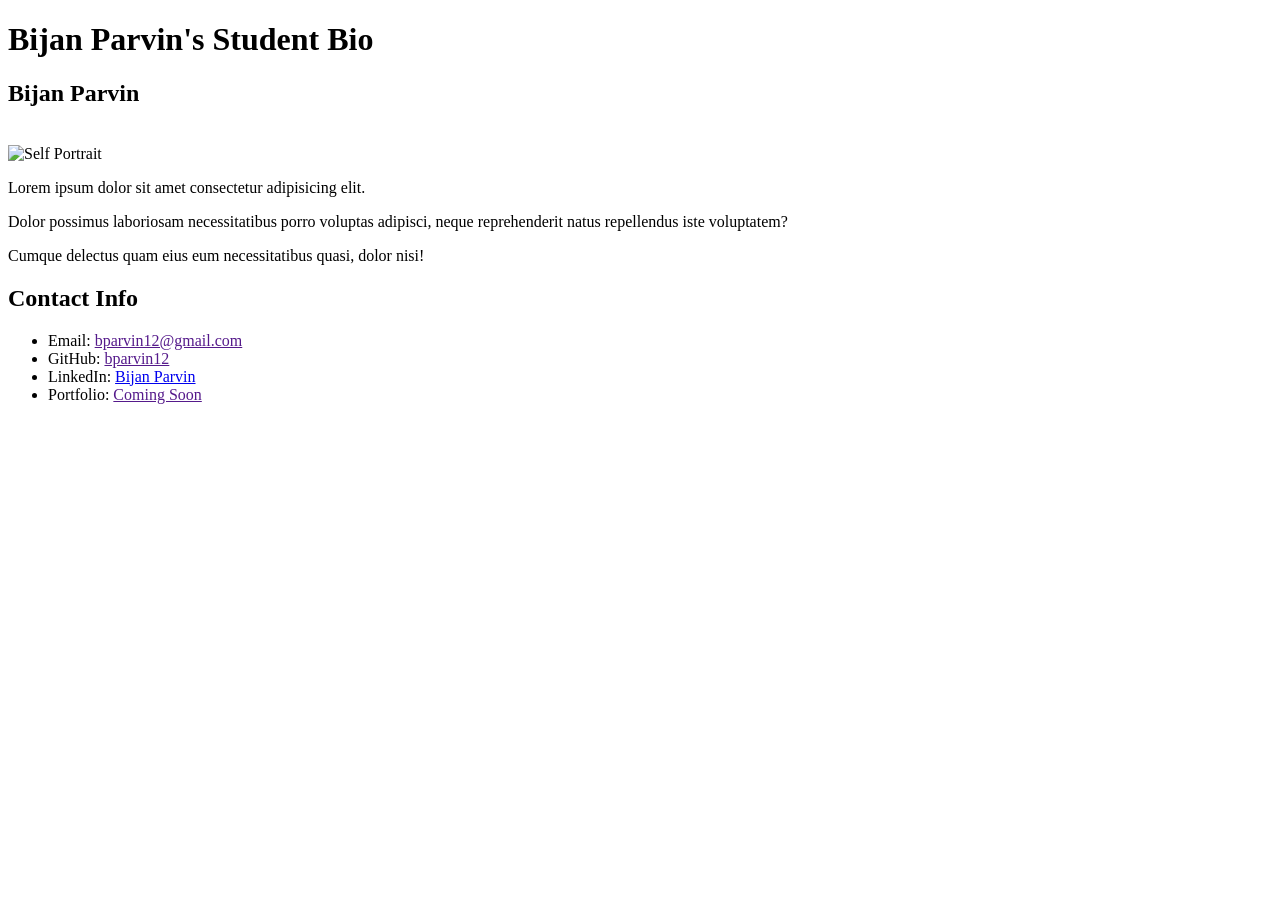
==== index.html @ b346e656 "switched name to index.html" ====
<!DOCTYPE html>
<html lang="en">
<head>
    <meta charset="UTF-8">
    <meta name="viewport" content="width=device-width, initial-scale=1.0">
    <meta http-equiv="X-UA-Compatible" content="ie=edge">
    <title>Student Bio</title>
    <h1 id="student">Bijan Parvin's Student Bio</h1>
</head>

<body>

<div>
    <h2 id="name">Bijan Parvin</h2>
    <br>
    <img src="file:///Users/Bijan1/Documents/Bijan/Photos/portrait.jpg" alt="Self Portrait" style="width:400px;height:360px;border:1;">
</div>
<div>
    <p>
        Lorem ipsum dolor sit amet consectetur adipisicing elit. 
    </p>
    <p>
        Dolor possimus laboriosam necessitatibus porro voluptas adipisci, neque reprehenderit natus repellendus iste voluptatem? 
    </p>
    <p>
        Cumque delectus quam eius eum necessitatibus quasi, dolor nisi!        
    </p>
</div>
<div>
    <h2 id="info">Contact Info</h2>
    <ul>
        <li>Email: <a href="">bparvin12@gmail.com</a></li>
        <li>GitHub: <a href="">bparvin12</a></li>
        <li>LinkedIn: <a href="https://www.linkedin.com/in/bijan-parvin-b190a5150">Bijan Parvin</a></li>
        <li>Portfolio: <a href="">Coming Soon</a></li>
    </ul>
</div>
</body>
</html>
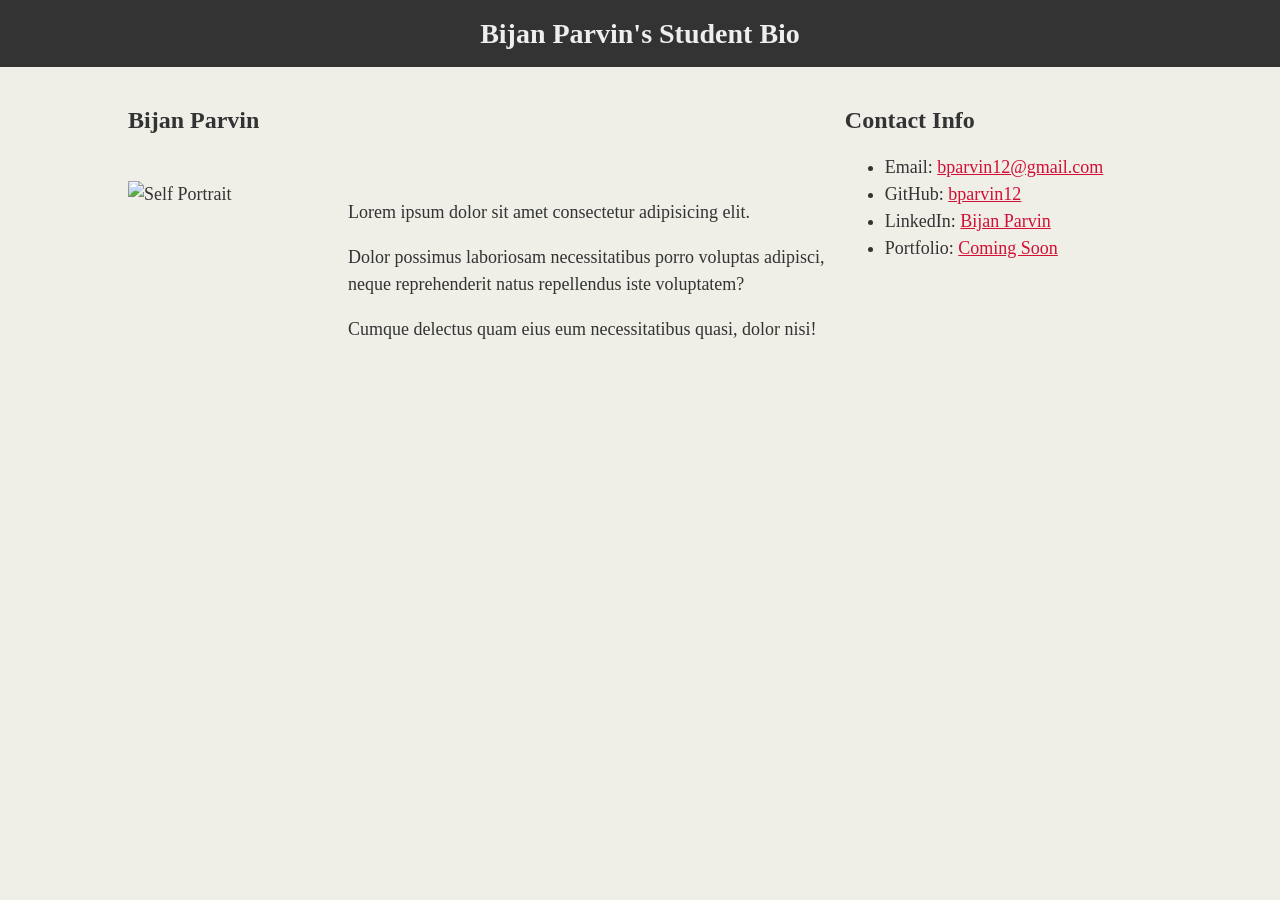
==== commit c0303d4f: "fixing html and css" ====
--- a/index.html
+++ b/index.html
@@ -4,36 +4,43 @@
     <meta charset="UTF-8">
     <meta name="viewport" content="width=device-width, initial-scale=1.0">
     <meta http-equiv="X-UA-Compatible" content="ie=edge">
+    <link rel="stylesheet" type="text/css" href="style.css">
+
     <title>Student Bio</title>
-    <h1 id="student">Bijan Parvin's Student Bio</h1>
 </head>
 
 <body>
 
 <div>
-    <h2 id="name">Bijan Parvin</h2>
-    <br>
-    <img src="file:///Users/Bijan1/Documents/Bijan/Photos/portrait.jpg" alt="Self Portrait" style="width:400px;height:360px;border:1;">
+    <header>
+        <h1 id="student">Bijan Parvin's Student Bio</h1>
+    </header>
 </div>
-<div>
-    <p>
-        Lorem ipsum dolor sit amet consectetur adipisicing elit. 
-    </p>
-    <p>
-        Dolor possimus laboriosam necessitatibus porro voluptas adipisci, neque reprehenderit natus repellendus iste voluptatem? 
-    </p>
-    <p>
-        Cumque delectus quam eius eum necessitatibus quasi, dolor nisi!        
-    </p>
-</div>
-<div>
-    <h2 id="info">Contact Info</h2>
-    <ul>
-        <li>Email: <a href="">bparvin12@gmail.com</a></li>
-        <li>GitHub: <a href="">bparvin12</a></li>
-        <li>LinkedIn: <a href="https://www.linkedin.com/in/bijan-parvin-b190a5150">Bijan Parvin</a></li>
-        <li>Portfolio: <a href="">Coming Soon</a></li>
-    </ul>
+<div class="container">
+    <section id="main-bio">
+        <h2>Bijan Parvin</h2>
+        <br>
+        <img id="bio-image" src="file:///Users/Bijan1/Documents/Bijan/Photos/portrait.jpg" alt="Self Portrait" style="width:200px;height:200px;border:1;">
+        <p>
+            Lorem ipsum dolor sit amet consectetur adipisicing elit. 
+        </p>
+        <p>
+            Dolor possimus laboriosam necessitatibus porro voluptas adipisci, neque reprehenderit natus repellendus iste voluptatem? 
+        </p>
+        <p>
+            Cumque delectus quam eius eum necessitatibus quasi, dolor nisi!        
+        </p>
+    </section>
+
+    <section id="contact-info">
+        <h2>Contact Info</h2>
+        <ul>
+            <li>Email: <a href="">bparvin12@gmail.com</a></li>
+            <li>GitHub: <a href="">bparvin12</a></li>
+            <li>LinkedIn: <a href="https://www.linkedin.com/in/bijan-parvin-b190a5150">Bijan Parvin</a></li>
+            <li>Portfolio: <a href="">Coming Soon</a></li>
+        </ul>
+    </section>  
 </div>
 </body>
 </html>
--- a/style.css
+++ b/style.css
@@ -0,0 +1,55 @@
+body {
+    padding: 0;
+    margin: 0;
+    font-family: Georgia, "Times New Roman", Times, serif;
+    font-size: 18px;
+    line-height: 150%;
+    color: #333;
+    background: #efeee7
+}
+header {
+    background: #d21034;
+  }
+  
+  h1 {
+    padding: 20px 0;
+    margin: 0;
+    margin-bottom: 20px;
+    font-size: 28px;
+    color: #eee;
+    text-align: center;
+    background: #333;
+  }
+  
+  h2 {
+    font-size: 24px;
+  }
+  
+  a {
+    color: #d21034;
+  }
+  
+  .container {
+    width: 1024px;
+    margin: 0 auto;
+  }
+  
+  #main-bio,
+  #contact-info,
+  #bio-image {
+    float: left;
+  }
+  
+  #main-bio {
+    width: 70%;
+  }
+  
+  #contact-info {
+    width: 30%;
+  }
+  
+  #bio-image {
+    width: 200px;
+    height: 200px;
+    margin-right: 20px;
+  }
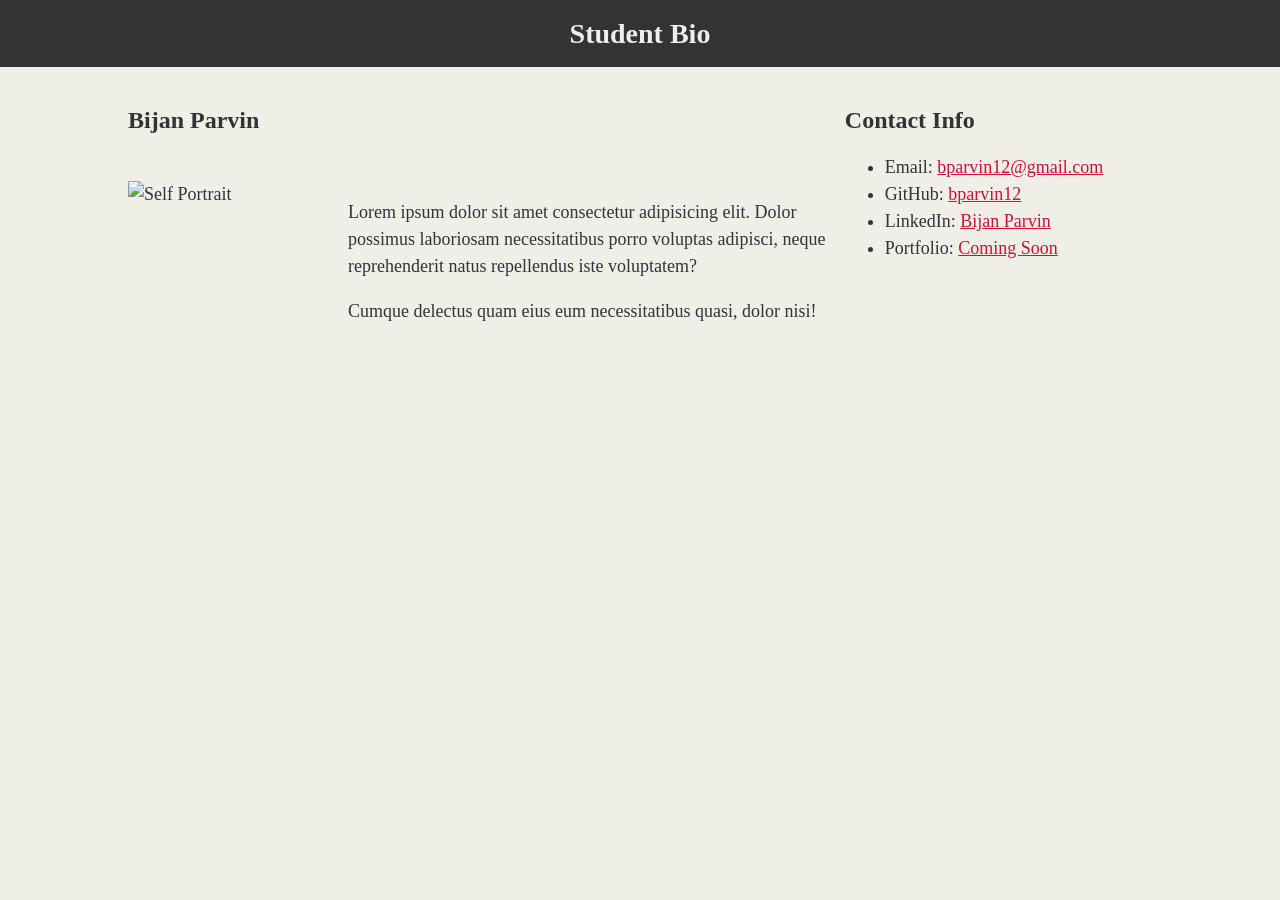
==== commit 00935da6: "added" ====
--- a/index.html
+++ b/index.html
@@ -11,21 +11,20 @@
 
 <body>
 
-<div>
-    <header>
-        <h1 id="student">Bijan Parvin's Student Bio</h1>
-    </header>
-</div>
+
+<header>
+    <h1>Student Bio</h1>
+</header>
+
+
 <div class="container">
+
     <section id="main-bio">
         <h2>Bijan Parvin</h2>
         <br>
         <img id="bio-image" src="file:///Users/Bijan1/Documents/Bijan/Photos/portrait.jpg" alt="Self Portrait" style="width:200px;height:200px;border:1;">
         <p>
-            Lorem ipsum dolor sit amet consectetur adipisicing elit. 
-        </p>
-        <p>
-            Dolor possimus laboriosam necessitatibus porro voluptas adipisci, neque reprehenderit natus repellendus iste voluptatem? 
+            Lorem ipsum dolor sit amet consectetur adipisicing elit.  Dolor possimus laboriosam necessitatibus porro voluptas adipisci, neque reprehenderit natus repellendus iste voluptatem? 
         </p>
         <p>
             Cumque delectus quam eius eum necessitatibus quasi, dolor nisi!        
